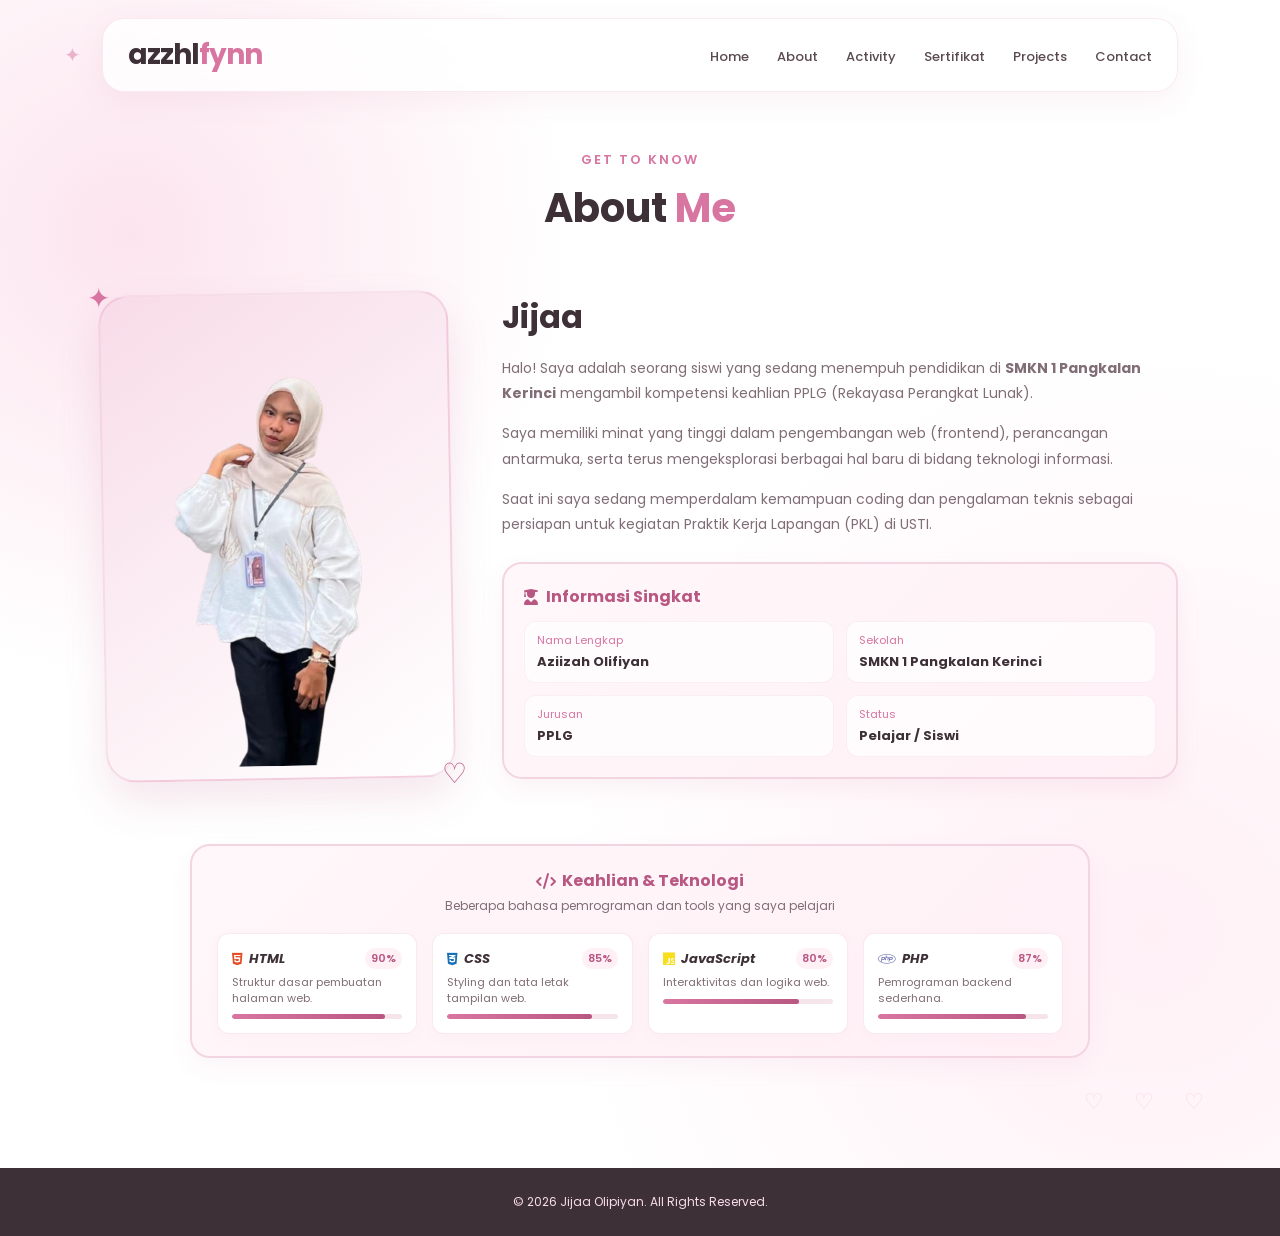
==== about.html @ a2d40b9c "Rapikan struktur portfolio" ====
<!DOCTYPE html>
<html lang="id">

<head>
    <meta charset="UTF-8">
    <meta name="viewport" content="width=device-width, initial-scale=1.0">
    <title>About - Jijaa Olipiyan</title>
    <link rel="stylesheet" href="../css/style.css">
    <link rel="stylesheet" href="https://cdnjs.cloudflare.com/ajax/libs/font-awesome/6.5.2/css/all.min.css">
    <link rel="preconnect" href="https://fonts.googleapis.com">
    <link rel="preconnect" href="https://fonts.gstatic.com" crossorigin>
    <link href="https://fonts.googleapis.com/css2?family=Poppins:wght@300;400;500;600;700&display=swap" rel="stylesheet">
</head>

<body>

    <header>
        <nav class="navbar">
            <div class="logo">
                azzhl<span>fynn</span>
            </div>
            <ul class="nav-menu">
                <li><a href="index.html">Home</a></li>
                <li><a href="about.html" class="active">About</a></li>
                <li><a href="activity.html">Activity</a></li>
                <li><a href="sertifikat.html">Sertifikat</a></li>
                <li><a href="projects.html">Projects</a></li>
                <li><a href="contact.html">Contact</a></li>
            </ul>
        </nav>
    </header>

    <section class="about" id="about" style="padding-top: 150px;">
        <div class="section-title">
            <p>Get To Know</p>
            <h2>About <span>Me</span></h2>
        </div>

        <div class="about-content">
            <div class="about-image-wrapper">
                <div class="about-decoration-top">✦</div>
                <div class="about-image">
                    <img src="../assets/jijaa.png" alt="About Foto">
                </div>
                <div class="about-decoration-bottom">♡</div>
            </div>

            <div class="about-text">
                <h3>Jijaa<span></span></h3>
                <p>
                    Halo! Saya adalah seorang siswi yang sedang menempuh pendidikan di <strong>SMKN 1 Pangkalan Kerinci</strong> mengambil kompetensi keahlian PPLG (Rekayasa Perangkat Lunak).
                </p>
                <p>
                    Saya memiliki minat yang tinggi dalam pengembangan web (frontend), perancangan antarmuka, serta terus mengeksplorasi berbagai hal baru di bidang teknologi informasi.
                </p>
                <p>
                        Saat ini saya sedang memperdalam kemampuan coding dan pengalaman teknis sebagai persiapan untuk kegiatan Praktik Kerja Lapangan (PKL) di USTI.
                    </p>

                <div class="about-biodata-box">
                    <h4><i class="fa-solid fa-user-graduate"></i> Informasi Singkat</h4>
                    <div class="biodata-grid">
                        <div class="biodata-item">
                            <span>Nama Lengkap</span>
                            <strong>Aziizah Olifiyan</strong>
                        </div>
                        <div class="biodata-item">
                            <span>Sekolah</span>
                            <strong>SMKN 1 Pangkalan Kerinci</strong>
                        </div>
                        <div class="biodata-item">
                            <span>Jurusan</span>
                            <strong>PPLG</strong>
                        </div>
                        <div class="biodata-item">
                            <span>Status</span>
                            <strong>Pelajar / Siswi</strong>
                        </div>
                    </div>
                </div>
            </div>
        </div>

        <div class="about-skills-center-container">
            <div class="skills-center-title">
                <h4><i class="fa-solid fa-code" style="color: var(--primary-green);"></i> Keahlian & Teknologi</h4>
                <p>Beberapa bahasa pemrograman dan tools yang saya pelajari</p>
            </div>
            <div class="skills-grid-unique">
                <div class="skill-unique-card">
                    <div class="skill-card-header">
                        <i><i class="fa-brands fa-html5" style="color: #e34f26;"></i> <span>HTML</span></i>
                        <span class="skill-badge-level">90%</span>
                    </div>
                    <p class="skill-desc">Struktur dasar pembuatan halaman web.</p>
                    <div class="skill-bar-mini"><div class="skill-progress html" style="width: 90%;"></div></div>
                </div>

                <div class="skill-unique-card">
                    <div class="skill-card-header">
                        <i><i class="fa-brands fa-css3-alt" style="color: #1572b6;"></i> <span>CSS</span></i>
                        <span class="skill-badge-level">85%</span>
                    </div>
                    <p class="skill-desc">Styling dan tata letak tampilan web.</p>
                    <div class="skill-bar-mini"><div class="skill-progress css" style="width: 85%;"></div></div>
                </div>

                <div class="skill-unique-card">
                    <div class="skill-card-header">
                        <i><i class="fa-brands fa-js" style="color: #f7df1e;"></i> <span>JavaScript</span></i>
                        <span class="skill-badge-level">80%</span>
                    </div>
                    <p class="skill-desc">Interaktivitas dan logika web.</p>
                    <div class="skill-bar-mini"><div class="skill-progress js" style="width: 80%;"></div></div>
                </div>

                <div class="skill-unique-card">
                    <div class="skill-card-header">
                        <i><i class="fa-brands fa-php" style="color: #777bb4;"></i> <span>PHP</span></i>
                        <span class="skill-badge-level">87%</span>
                    </div>
                    <p class="skill-desc">Pemrograman backend sederhana.</p>
                    <div class="skill-bar-mini"><div class="skill-progress php" style="width: 87%;"></div></div>
                </div>
            </div>
        </div>
    </section>

    <footer>
        <p>© 2026 Jijaa Olipiyan. All Rights Reserved.</p>
    </footer>

</body>
---- css/style.css ----
/* =====================================================
   RESET
===================================================== */

* {
    margin: 0;
    padding: 0;
    box-sizing: border-box;
}

html {
    scroll-behavior: smooth;
}

body {
    font-family: "Poppins", sans-serif;
    background: #fff8fb;
    color: #3d3037;
    overflow-x: hidden;
}

a {
    text-decoration: none;
}

img {
    max-width: 100%;
    display: block;
}


/* =====================================================
   COLOR
===================================================== */

:root {
    --pink: #d875a1;
    --pink-dark: #b95783;
    --pink-light: #f8dce8;
    --pink-soft: #fff0f6;

    --cream: #fffafc;

    --text: #3d3037;
    --text-light: #806d76;

    --white: #ffffff;

    --shadow:
        0 15px 40px rgba(190, 91, 132, 0.12);
}


/* =====================================================
   NAVBAR
===================================================== */

header {
    position: fixed;
    top: 0;
    left: 0;

    width: 100%;

    z-index: 1000;

    padding: 18px 8%;
}

.navbar {
    max-width: 1200px;

    margin: auto;

    padding: 15px 25px;

    display: flex;
    align-items: center;
    justify-content: space-between;

    background: rgba(255, 255, 255, 0.82);

    backdrop-filter: blur(15px);

    border: 1px solid rgba(216, 117, 161, 0.15);

    border-radius: 22px;

    box-shadow:
        0 8px 30px rgba(190, 91, 132, 0.08);
}


/* LOGO */

.logo {
    font-size: 28px;

    font-weight: 700;

    color: var(--text);

    letter-spacing: -1px;
}

.logo span {
    color: var(--pink);
}


/* MENU */

.nav-menu {
    display: flex;

    align-items: center;

    gap: 28px;

    list-style: none;
}

.nav-menu a {
    color: #594950;

    font-size: 13px;

    font-weight: 500;

    transition: 0.3s ease;

    position: relative;
}

.nav-menu a::after {
    content: "";

    position: absolute;

    width: 0;
    height: 2px;

    left: 50%;
    bottom: -7px;

    background: var(--pink);

    border-radius: 10px;

    transform: translateX(-50%);

    transition: 0.3s ease;
}

.nav-menu a:hover {
    color: var(--pink-dark);
}

.nav-menu a:hover::after {
    width: 70%;
}


/* =====================================================
   GENERAL SECTION
===================================================== */

section {
    padding: 110px 8%;
}

.section-title {
    text-align: center;

    margin-bottom: 55px;
}

.section-title p {
    color: var(--pink);

    font-size: 13px;

    font-weight: 600;

    letter-spacing: 2px;

    text-transform: uppercase;

    margin-bottom: 8px;
}

.section-title h2 {
    font-size: 40px;

    color: var(--text);

    font-weight: 700;
}

.section-title h2 span {
    color: var(--pink);
}


/* =====================================================
   HOME
===================================================== */

.home {
    min-height: 100vh;

    padding: 150px 10% 100px;

    display: flex;

    align-items: center;

    justify-content: space-between;

    gap: 80px;

    position: relative;

    overflow: hidden;

    background:
        radial-gradient(
            circle at 80% 40%,
            #fce5ef 0,
            transparent 30%
        ),
        linear-gradient(
            135deg,
            #fffafd,
            #fff2f7
        );
}


/* Dekorasi */

.home::before {
    content: "";

    position: absolute;

    width: 350px;
    height: 350px;

    border-radius: 50%;

    background: #f8dce8;

    opacity: 0.35;

    top: -180px;
    left: -100px;
}

.home::after {
    content: "✦";

    position: absolute;

    color: var(--pink);

    font-size: 25px;

    right: 15%;
    top: 25%;

    animation: sparkle 2s infinite;
}


/* TEXT */

.home-text {
    max-width: 600px;

    position: relative;

    z-index: 2;

    animation: floatingText 3s ease-in-out infinite;
}

.hello {
    color: var(--pink);

    font-size: 18px;

    font-weight: 500;

    margin-bottom: 8px;
}

.home-text h1 {
    font-size: clamp(45px, 6vw, 72px);

    line-height: 1.05;

    color: var(--text);

    letter-spacing: -2px;

    margin-bottom: 15px;
}

.home-text h1 span {
    color: var(--pink);

    text-shadow:
        0 5px 20px rgba(216, 117, 161, 0.2);
}

.home-text h2 {
    font-size: 20px;

    font-weight: 500;

    color: #735d67;

    margin-bottom: 20px;
}

.description {
    max-width: 500px;

    color: var(--text-light);

    line-height: 1.8;

    font-size: 15px;

    margin-bottom: 30px;
}


/* BUTTON */

.home-buttons {
    display: flex;

    gap: 15px;

    flex-wrap: wrap;
}

.btn,
.btn-outline {
    padding: 13px 25px;

    border-radius: 50px;

    font-size: 14px;

    font-weight: 600;

    transition: 0.3s ease;
}

.btn {
    background: var(--pink);

    color: white;

    box-shadow:
        0 10px 25px rgba(216, 117, 161, 0.25);
}

.btn:hover {
    background: var(--pink-dark);

    transform: translateY(-4px);
}

.btn-outline {
    color: var(--pink);

    border: 1.5px solid var(--pink);

    background: rgba(255, 255, 255, 0.5);
}

.btn-outline:hover {
    background: var(--pink);

    color: white;

    transform: translateY(-4px);
}

/* =====================================================
   HOME SCHOOL CARD & LOGO STYLING
===================================================== */

/* =====================================================
   PENYESUAIAN POSISI LOGO DAN SUBTITLE HOME
===================================================== */

.home-school-card {
    display: flex;
    align-items: center;
    gap: 14px;
    background: rgba(255, 255, 255, 0.9);
    backdrop-filter: blur(10px);
    border: 1.5px solid rgba(216, 117, 161, 0.25);
    padding: 10px 18px;
    border-radius: 18px;
    margin-top: 15px;
    margin-bottom: 15px;
    width: fit-content;
    box-shadow: 0 10px 25px rgba(190, 91, 132, 0.08);
    transition: transform 0.3s ease;
}

.home-school-card:hover {
    transform: translateY(-3px);
}

.home-school-logo {
    width: 40px;
    height: 40px;
    object-fit: cover;
    border-radius: 50%;
    border: 1.5px solid var(--pink);
}

.home-school-info {
    display: flex;
    flex-direction: column;
}

.home-school-info span {
    font-size: 11px;
    font-weight: 600;
    color: var(--pink);
    text-transform: uppercase;
    letter-spacing: 0.5px;
}

.home-school-info strong {
    font-size: 13px;
    font-weight: 700;
    color: var(--text);
}

.home-subtitle-role {
    font-size: 18px;
    font-weight: 600;
    color: var(--pink-dark);
    margin-bottom: 15px;
}

/* Responsif untuk HP */
@media (max-width: 768px) {
    .home-school-card {
        margin-left: auto;
        margin-right: auto;
    }
    .home-subtitle-role {
        text-align: center;
    }
}
/* =====================================================
   HOME SCHOOL BADGE & LOGO STYLING
===================================================== */

.home-school-badge {
    display: flex;
    align-items: center;
    gap: 15px;
    background: rgba(255, 255, 255, 0.85);
    backdrop-filter: blur(10px);
    border: 1.5px solid rgba(216, 117, 161, 0.2);
    padding: 10px 18px;
    border-radius: 20px;
    margin-bottom: 20px;
    width: fit-content;
    box-shadow: 0 8px 20px rgba(190, 91, 132, 0.08);
}

.school-logo {
    width: 42px;
    height: 42px;
    object-fit: contain;
    border-radius: 50%;
}

.school-text-info {
    display: flex;
    flex-direction: column;
}

.school-name {
    font-size: 14px;
    font-weight: 700;
    color: var(--pink-dark);
    letter-spacing: 0.5px;
}

.school-major {
    font-size: 12px;
    font-weight: 500;
    color: var(--text-light);
}

/* Responsif untuk Tampilan Mobile */
@media (max-width: 768px) {
    .home-school-badge {
        margin-left: auto;
        margin-right: auto;
    }
}

/* =====================================================
   HOME IMAGE
===================================================== */

.home-image {
    position: relative;

    z-index: 2;

    animation: floatingImage 3.5s ease-in-out infinite;
}


/* Sparkle */

.home-image::before {
    content: "✦";

    position: absolute;

    top: 10px;
    left: -25px;

    color: var(--pink);

    font-size: 30px;

    z-index: 5;

    animation: sparkle 1.8s ease-in-out infinite;
}

.home-image::after {
    content: "✦";

    position: absolute;

    right: -20px;
    bottom: 35px;

    color: #e99abc;

    font-size: 20px;

    z-index: 5;

    animation: sparkle 2s ease-in-out infinite 0.7s;
}


/* PHOTO */

.image-circle {
    width: 330px;
    padding: 12px;

    background: linear-gradient(
        145deg,
        #f8dce8,
        #ffffff
    );

    border-radius: 35px;

    box-shadow:
        0 25px 60px rgba(190, 91, 132, 0.18);

    position: relative;
}

.image-circle::before {
    content: "";

    position: absolute;

    inset: -10px;

    border: 2px dashed #e8a9c3;

    border-radius: 42px;

    z-index: -1;

    animation: rotateBorder 12s linear infinite;
}

.image-circle img {
    width: 100%;
    height: auto;

    display: block;

    border-radius: 27px;
}


/* =====================================================
   ABOUT ME - EXTRA DESIGN
===================================================== */

.about {
    position: relative;
    overflow: hidden;

    background:
        radial-gradient(
            circle at 90% 20%,
            #fce4ee,
            transparent 25%
        ),
        #ffffff;
}


/* dekorasi background */

.about::before {
    content: "✦";

    position: absolute;

    top: 100px;
    left: 7%;

    font-size: 30px;

    color: #e7a3bd;

    opacity: 0.7;
}

.about::after {
    content: "♡";

    position: absolute;

    bottom: 100px;
    right: 8%;

    font-size: 45px;

    color: #f0bfd1;

    opacity: 0.5;
}


/* =====================================================
   ABOUT ME (STYLING BARU & LEBIH RAME)
===================================================== */

.about {
    position: relative;
    overflow: hidden;
    background: radial-gradient(circle at 10% 20%, #fce4ee 0, transparent 30%),
                radial-gradient(circle at 90% 80%, #fff0f6 0, transparent 40%),
                #ffffff;
}

/* Dekorasi Rame */
.about::before {
    content: "✦ ✧ ✦";
    position: absolute;
    top: 40px;
    left: 5%;
    font-size: 20px;
    color: #df8caf;
    opacity: 0.6;
    letter-spacing: 10px;
}

.about::after {
    content: "♡ ♡ ♡";
    position: absolute;
    bottom: 50px;
    right: 5%;
    font-size: 22px;
    color: #f0bfd1;
    opacity: 0.5;
    letter-spacing: 12px;
}

.about-content {
    max-width: 1100px;
    margin: auto;
    display: grid;
    grid-template-columns: 350px 1fr;
    gap: 50px;
    align-items: start;
}

/* FOTO KIRI DENGAN HIASAN */
.about-image-wrapper {
    position: relative;
    text-align: center;
}

.about-image {
    width: 100%;
    padding: 12px;
    background: linear-gradient(145deg, #f8dce8, #ffffff);
    border-radius: 30px;
    box-shadow: 0 20px 40px rgba(190, 91, 132, 0.15);
    border: 2px solid rgba(216, 117, 161, 0.2);
    position: relative;
    transform: rotate(-1deg);
    transition: 0.3s;
}

.about-image:hover {
    transform: rotate(0deg) scale(1.02);
}

.about-image img {
    width: 100%;
    border-radius: 20px;
    display: block;
}

.about-decoration-top {
    position: absolute;
    top: -15px;
    left: -15px;
    font-size: 28px;
    color: var(--pink);
    animation: sparkle 2s infinite;
    z-index: 2;
}

.about-decoration-bottom {
    position: absolute;
    bottom: -15px;
    right: -15px;
    font-size: 28px;
    color: var(--pink-dark);
    z-index: 2;
}

/* TEKS KANAN */
.about-text {
    position: relative;
}

.about-badge {
    display: inline-block;
    padding: 6px 16px;
    margin-bottom: 12px;
    background: #fff0f6;
    color: var(--pink-dark);
    border: 1.5px dashed var(--pink);
    border-radius: 50px;
    font-size: 12px;
    font-weight: 600;
}

.about-text h3 {
    font-size: 32px;
    margin-bottom: 15px;
    color: var(--text);
}

.about-text h3 span {
    color: var(--pink);
}

.about-text > p {
    color: var(--text-light);
    font-size: 14px;
    line-height: 1.8;
    margin-bottom: 15px;
}

/* KOTAK BIODATA YANG DITONJOLKAN */
.about-biodata-box {
    background: linear-gradient(135deg, #fff7fa, #fff0f6);
    border: 2px solid #f3d5e2;
    border-radius: 20px;
    padding: 20px;
    margin: 25px 0;
    box-shadow: 0 10px 25px rgba(190, 91, 132, 0.08);
}

.about-biodata-box h4 {
    font-size: 16px;
    color: var(--pink-dark);
    margin-bottom: 12px;
    display: flex;
    align-items: center;
    gap: 8px;
}

.biodata-grid {
    display: grid;
    grid-template-columns: repeat(2, 1fr);
    gap: 12px;
}

.biodata-item {
    font-size: 13px;
    color: var(--text-light);
    background: rgba(255, 255, 255, 0.7);
    padding: 10px 12px;
    border-radius: 12px;
    border: 1px solid rgba(216, 117, 161, 0.1);
}

.biodata-item span {
    display: block;
    font-size: 11px;
    color: var(--pink);
    margin-bottom: 3px;
}

.biodata-item strong {
    color: var(--text);
    font-size: 13px;
}

/* =====================================================
   SKILL BAR DI DALAM ABOUT ME
===================================================== */

.about-skills-center-container {
    max-width: 900px; /* Ukuran lebar maksimal lebih pas/tidak terlalu besar */
    margin: 40px auto 0 auto;
    background: linear-gradient(135deg, #fff7fa, #fff0f6);
    border: 2px solid #f3d5e2;
    border-radius: 20px;
    padding: 22px 25px; /* Padding lebih kecil & compact */
    box-shadow: 0 10px 25px rgba(190, 91, 132, 0.06);
}

.skills-center-title {
    text-align: center;
    margin-bottom: 18px;
}

.skills-center-title h4 {
    font-size: 16px;
    color: var(--pink-dark);
    margin-bottom: 4px;
    display: flex;
    align-items: center;
    justify-content: center;
    gap: 6px;
}

.skills-center-title p {
    font-size: 12px;
    color: var(--text-light);
}

.skills-grid-unique {
    display: grid;
    grid-template-columns: repeat(auto-fit, minmax(180px, 1fr)); /* Kolom lebih rapi dan ringkas */
    gap: 15px;
}

.skill-unique-card {
    background: var(--white);
    border-radius: 12px;
    padding: 14px; /* Ukuran dalam kartu dibuat pas/tidak oversized */
    border: 1px solid rgba(216, 117, 161, 0.15);
    box-shadow: 0 4px 15px rgba(190, 91, 132, 0.03);
    transition: transform 0.3s ease;
}

.skill-unique-card:hover {
    transform: translateY(-4px);
}

.skill-card-header {
    display: flex;
    justify-content: space-between;
    align-items: center;
    margin-bottom: 6px;
    font-size: 14px;
    font-weight: 700;
}

.skill-card-header i {
    display: flex;
    align-items: center;
    gap: 6px;
}

.skill-card-header i span {
    color: var(--text);
    font-size: 13px;
}

.skill-badge-level {
    font-size: 11px;
    font-weight: 600;
    background: var(--pink-soft);
    color: var(--pink-dark);
    padding: 2px 6px;
    border-radius: 15px;
}

.skill-desc {
    font-size: 11px; /* Ukuran teks penjelasan proporsional dan kecil */
    color: var(--text-light);
    line-height: 1.4;
    margin-bottom: 8px;
}

.skill-bar-mini {
    width: 100%;
    height: 5px; /* Bar skill lebih ramping */
    background: #f6e4eb;
    border-radius: 10px;
    overflow: hidden;
}

.skill-progress {
    height: 100%;
    border-radius: 10px;
    background: linear-gradient(90deg, var(--pink), var(--pink-dark));
}
/* Mengatur besar persentase warna pink */
.skill-progress.html { width: 95%; }
.skill-progress.css { width: 85%; }
.skill-progress.js { width: 80%; }
.skill-progress.php { width: 87%; }

/* =====================================================
   ACTIVITY
   Background lebih hidup + animasi cute
===================================================== */

.activity {
    background:
        radial-gradient(
            circle at 10% 20%,
            rgba(248, 190, 215, 0.45),
            transparent 22%
        ),
        radial-gradient(
            circle at 90% 75%,
            rgba(239, 190, 220, 0.35),
            transparent 25%
        ),
        radial-gradient(
            circle at 50% 100%,
            rgba(255, 220, 235, 0.5),
            transparent 30%
        ),
        linear-gradient(
            135deg,
            #fffafc 0%,
            #fff4f8 50%,
            #fff8fb 100%
        );

    position: relative;
    padding: 80px 8%;
    overflow: hidden;
}


/* =====================================================
   DEKORASI BINTANG
===================================================== */

.activity::before {
    content: "✦  ˚  ✧  ♡";
    
    position: absolute;

    top: 35px;
    left: 6%;

    color: var(--pink-light);

    font-size: 25px;

    letter-spacing: 25px;

    opacity: 0.7;

    animation: activitySparkle 4s ease-in-out infinite;

    pointer-events: none;
}


/* Dekorasi kanan bawah */

.activity::after {
    content: "♡  ✦  ˚  ✧";

    position: absolute;

    bottom: 35px;
    right: 6%;

    color: var(--pink-light);

    font-size: 25px;

    letter-spacing: 20px;

    opacity: 0.6;

    animation: activityFloat 5s ease-in-out infinite;

    pointer-events: none;
}


/* =====================================================
   LINGKARAN / BLOB BACKGROUND
===================================================== */

.activity-container {
    max-width: 1150px;

    margin: auto;

    display: grid;

    grid-template-columns: repeat(3, 1fr);

    gap: 30px;

    position: relative;

    z-index: 2;
}


/* Blob kiri */

.activity-container::before {
    content: "";

    position: absolute;

    width: 180px;
    height: 180px;

    border-radius: 50%;

    background:
        radial-gradient(
            circle,
            rgba(244, 170, 204, 0.25),
            rgba(244, 170, 204, 0)
        );

    top: -90px;
    left: -100px;

    animation: blobFloat 6s ease-in-out infinite;

    pointer-events: none;

    z-index: -1;
}


/* Blob kanan */

.activity-container::after {
    content: "";

    position: absolute;

    width: 220px;
    height: 220px;

    border-radius: 50%;

    background:
        radial-gradient(
            circle,
            rgba(226, 171, 220, 0.22),
            rgba(226, 171, 220, 0)
        );

    right: -120px;
    bottom: -100px;

    animation: blobFloatReverse 7s ease-in-out infinite;

    pointer-events: none;

    z-index: -1;
}


/* =====================================================
   CARD
   Tetap menggunakan desain card kamu
===================================================== */

.activity-card {
    background: white;

    border-radius: 24px;

    overflow: hidden;

    box-shadow:
        0 12px 35px rgba(190, 91, 132, 0.08);

    border: 1px solid #f6dbe6;

    transition:
        all 0.4s cubic-bezier(
            0.165,
            0.84,
            0.44,
            1
        );

    position: relative;

    /* Animasi masuk */
    animation: activityCardIn 0.8s ease both;
}


/* Card muncul bergantian */

.activity-card:nth-child(1) {
    animation-delay: 0.1s;
}

.activity-card:nth-child(2) {
    animation-delay: 0.25s;
}

.activity-card:nth-child(3) {
    animation-delay: 0.4s;
}

.activity-card:nth-child(4) {
    animation-delay: 0.55s;
}

.activity-card:nth-child(5) {
    animation-delay: 0.7s;
}

.activity-card:nth-child(6) {
    animation-delay: 0.85s;
}


.activity-card:hover {
    transform:
        translateY(-10px)
        rotate(0.8deg);

    box-shadow:
        0 22px 45px rgba(190, 91, 132, 0.18);

    border-color: var(--pink);
}


/* =====================================================
   GAMBAR
===================================================== */

.activity-img-wrapper {
    position: relative;

    width: 100%;

    height: 220px;

    overflow: hidden;
}


.activity-card img {
    width: 100%;

    height: 100%;

    object-fit: cover;

    transition: transform 0.6s ease;
}


.activity-card:hover img {
    transform: scale(1.08);
}


/* =====================================================
   BADGE
===================================================== */

.activity-badge-tag {
    position: absolute;

    top: 15px;
    right: 15px;

    background:
        rgba(216, 117, 161, 0.9);

    backdrop-filter: blur(5px);

    color: white;

    font-size: 11px;

    font-weight: 600;

    padding: 5px 12px;

    border-radius: 20px;

    box-shadow:
        0 4px 10px rgba(0, 0, 0, 0.1);

    z-index: 2;
}


/* =====================================================
   INFO
===================================================== */

.activity-info {
    padding: 22px;

    background: white;
}


.activity-info h3 {
    font-size: 17px;

    margin-bottom: 8px;

    color: var(--text);

    font-weight: 600;
}


.activity-info p {
    font-size: 12px;

    color: var(--text-light);

    line-height: 1.6;
}


/* =====================================================
   ANIMASI
===================================================== */


/* Bintang berkedip + bergerak */

@keyframes activitySparkle {

    0% {
        transform:
            translateY(0)
            rotate(0deg);

        opacity: 0.45;
    }

    50% {
        transform:
            translateY(-8px)
            rotate(8deg);

        opacity: 1;
    }

    100% {
        transform:
            translateY(0)
            rotate(0deg);

        opacity: 0.45;
    }
}


/* Hati melayang */

@keyframes activityFloat {

    0% {
        transform:
            translateY(0)
            rotate(0deg);

        opacity: 0.4;
    }

    50% {
        transform:
            translateY(-12px)
            rotate(-5deg);

        opacity: 0.8;
    }

    100% {
        transform:
            translateY(0)
            rotate(0deg);

        opacity: 0.4;
    }
}


/* Blob bergerak */

@keyframes blobFloat {

    0% {
        transform: translate(0, 0);
    }

    50% {
        transform: translate(25px, 15px);
    }

    100% {
        transform: translate(0, 0);
    }
}


@keyframes blobFloatReverse {

    0% {
        transform: translate(0, 0);
    }

    50% {
        transform: translate(-25px, -15px);
    }

    100% {
        transform: translate(0, 0);
    }
}


/* Card muncul dari bawah */

@keyframes activityCardIn {

    from {
        opacity: 0;

        transform:
            translateY(30px);
    }

    to {
        opacity: 1;

        transform:
            translateY(0);
    }
}


/* =====================================================
   RESPONSIVE
===================================================== */

@media (max-width: 900px) {

    .activity-container {
        grid-template-columns: repeat(2, 1fr);
    }

}


@media (max-width: 600px) {

    .activity-container {
        grid-template-columns: 1fr;
    }

    .activity::before,
    .activity::after {
        font-size: 18px;
    }

}
/* =====================================================
   SERTIFIKAT
   Elegant + Decorative
===================================================== */

.sertifikat {
    background:
        radial-gradient(
            circle at 15% 20%,
            rgba(246, 190, 215, 0.35),
            transparent 22%
        ),
        radial-gradient(
            circle at 85% 80%,
            rgba(231, 192, 220, 0.3),
            transparent 25%
        ),
        linear-gradient(
            135deg,
            #fff6fa,
            #fff
        );

    position: relative;

    overflow: hidden;
}


/* Dekorasi kiri atas */

.sertifikat::before {
    content: "✦  ✧  ♡";

    position: absolute;

    top: 60px;
    left: 7%;

    color: var(--pink-light);

    font-size: 24px;

    letter-spacing: 12px;

    opacity: 0.7;

    animation: sertifikatSparkle 4s ease-in-out infinite;
}


/* Dekorasi kanan bawah */

.sertifikat::after {
    content: "♡  ✦  ˚";

    position: absolute;

    bottom: 60px;
    right: 7%;

    color: var(--pink-light);

    font-size: 25px;

    letter-spacing: 12px;

    opacity: 0.6;

    animation: sertifikatFloat 5s ease-in-out infinite;
}


.sertifikat-container {
    display: flex;

    justify-content: center;

    align-items: center;

    margin-top: 40px;

    position: relative;

    z-index: 2;
}


/* Lingkaran dekorasi di belakang sertifikat */

.sertifikat-container::before {
    content: "";

    position: absolute;

    width: 500px;
    height: 500px;

    border-radius: 50%;

    background:
        radial-gradient(
            circle,
            rgba(244, 183, 210, 0.18),
            transparent 65%
        );

    animation: sertifikatGlow 6s ease-in-out infinite;

    z-index: -1;
}


/* CARD */

.sertifikat-card {
    width: 800px;

    max-width: 90%;

    padding: 14px;

    background: white;

    border-radius: 25px;

    box-shadow:
        0 20px 50px rgba(190, 91, 132, 0.15);

    transform: rotate(-1deg);

    transition: 0.4s ease;

    position: relative;

    border: 1px solid rgba(216, 117, 161, 0.15);

    animation: sertifikatAppear 1s ease both;
}


/* Bingkai tipis */

.sertifikat-card::before {
    content: "";

    position: absolute;

    inset: 6px;

    border: 1px dashed rgba(216, 117, 161, 0.25);

    border-radius: 20px;

    pointer-events: none;
}


/* Bintang kecil di sudut */

.sertifikat-card::after {
    content: "✦";

    position: absolute;

    top: -18px;
    right: -15px;

    font-size: 28px;

    color: var(--pink);

    animation: sertifikatStar 3s ease-in-out infinite;
}


.sertifikat-card:hover {
    transform:
        rotate(0deg)
        translateY(-8px)
        scale(1.01);

    box-shadow:
        0 25px 60px rgba(190, 91, 132, 0.2);
}


.sertifikat-card img {
    width: 100%;

    border-radius: 15px;

    display: block;
}


/* =====================================================
   ANIMASI SERTIFIKAT
===================================================== */

@keyframes sertifikatSparkle {

    0%,
    100% {
        transform: translateY(0) rotate(0deg);
        opacity: 0.45;
    }

    50% {
        transform: translateY(-8px) rotate(8deg);
        opacity: 1;
    }
}


@keyframes sertifikatFloat {

    0%,
    100% {
        transform: translateY(0);
        opacity: 0.4;
    }

    50% {
        transform: translateY(-12px);
        opacity: 0.8;
    }
}


@keyframes sertifikatGlow {

    0%,
    100% {
        transform: scale(0.95);
        opacity: 0.7;
    }

    50% {
        transform: scale(1.08);
        opacity: 1;
    }
}


@keyframes sertifikatAppear {

    from {
        opacity: 0;
        transform: translateY(30px) rotate(-3deg);
    }

    to {
        opacity: 1;
        transform: translateY(0) rotate(-1deg);
    }
}


@keyframes sertifikatStar {

    0%,
    100% {
        transform: rotate(0deg) scale(1);
    }

    50% {
        transform: rotate(20deg) scale(1.2);
    }
}

/* =====================================================
   PROJECTS
   Cute + Playful + Hover Floating
===================================================== */

.projects {
    background:
        radial-gradient(
            circle at 8% 20%,
            rgba(248, 190, 215, 0.35),
            transparent 22%
        ),
        radial-gradient(
            circle at 92% 75%,
            rgba(232, 194, 222, 0.35),
            transparent 25%
        ),
        linear-gradient(
            135deg,
            #fff,
            #fff8fb
        );

    position: relative;

    overflow: hidden;
}


/* =====================================================
   DEKORASI BACKGROUND
===================================================== */

.projects::before {
    content: "✦  ♡  ✧  ˚  ✦";

    position: absolute;

    top: 45px;
    left: 6%;

    color: var(--pink-light);

    font-size: 22px;

    letter-spacing: 15px;

    opacity: 0.65;

    animation: projectSparkle 4s ease-in-out infinite;

    pointer-events: none;
}


.projects::after {
    content: "♡  ✦  ˚  ✧";

    position: absolute;

    bottom: 45px;
    right: 6%;

    color: var(--pink-light);

    font-size: 24px;

    letter-spacing: 15px;

    opacity: 0.6;

    animation: projectFloatDecoration 5s ease-in-out infinite;

    pointer-events: none;
}


/* =====================================================
   PROJECT CONTAINER
===================================================== */

.project-container {
    max-width: 1150px;

    margin: auto;

    display: grid;

    grid-template-columns: repeat(3, 1fr);

    gap: 25px;

    position: relative;

    z-index: 2;
}


/* Dekorasi lingkaran belakang */

.project-container::before {
    content: "";

    position: absolute;

    width: 220px;
    height: 220px;

    border-radius: 50%;

    background:
        radial-gradient(
            circle,
            rgba(246, 180, 210, 0.22),
            transparent 68%
        );

    top: -100px;
    right: -90px;

    animation: projectBlob 7s ease-in-out infinite;

    z-index: -1;

    pointer-events: none;
}


/* =====================================================
   PROJECT CARD
===================================================== */

.project-card {
    background: #fff;

    border-radius: 25px;

    overflow: hidden;

    border: 1px solid #f3dce6;

    box-shadow:
        0 10px 30px rgba(190, 91, 132, 0.08);

    position: relative;

    transition:
        transform 0.45s ease,
        box-shadow 0.45s ease,
        border-color 0.45s ease;
}


/* =====================================================
   CARD MELAYANG SAAT KURSOR
===================================================== */

.project-card:hover {
    transform:
        translateY(-12px)
        scale(1.02);

    box-shadow:
        0 25px 55px rgba(190, 91, 132, 0.20);

    border-color: #e8b5ca;
}


/* =====================================================
   PROJECT IMAGE
===================================================== */

.project-image {
    height: 210px;

    overflow: hidden;

    background: var(--pink-soft);

    position: relative;
}


.project-image img {
    width: 100%;

    height: 100%;

    object-fit: cover;

    transition:
        transform 0.6s ease;
}


.project-card:hover .project-image img {
    transform: scale(1.08);
}


/* Kilau kecil saat hover */

.project-image::after {
    content: "✦";

    position: absolute;

    top: 12px;
    left: 15px;

    color: white;

    font-size: 18px;

    opacity: 0;

    transform:
        scale(0.5)
        rotate(-20deg);

    transition: 0.4s ease;

    text-shadow:
        0 2px 8px rgba(190, 91, 132, 0.4);
}


.project-card:hover .project-image::after {
    opacity: 1;

    transform:
        scale(1.2)
        rotate(15deg);
}


/* =====================================================
   PROJECT CONTENT
===================================================== */

.project-content {
    padding: 25px;

    position: relative;
}


/* Dekorasi kecil di pojok content */

.project-content::after {
    content: "♡";

    position: absolute;

    right: 18px;
    bottom: 18px;

    font-size: 18px;

    color: #f1bfd2;

    opacity: 0.6;

    transition: 0.4s ease;
}


.project-card:hover .project-content::after {
    transform:
        rotate(15deg)
        scale(1.2);

    color: var(--pink);

    opacity: 1;
}


.project-content h3 {
    font-size: 19px;

    margin-bottom: 10px;

    color: var(--text);
}


.project-content p {
    color: var(--text-light);

    font-size: 13px;

    line-height: 1.7;

    margin-bottom: 18px;
}


/* =====================================================
   PROJECT TAGS
===================================================== */

.project-tags {
    display: flex;

    gap: 8px;

    flex-wrap: wrap;

    margin-bottom: 20px;
}


.project-tags span {
    padding: 6px 12px;

    background: var(--pink-soft);

    color: var(--pink-dark);

    border-radius: 50px;

    font-size: 11px;

    font-weight: 600;

    transition:
        transform 0.3s ease,
        background 0.3s ease;
}


.project-tags span:hover {
    transform:
        translateY(-3px)
        rotate(-2deg);

    background: #f7d5e4;
}


/* =====================================================
   PROJECT BUTTON
===================================================== */

.project-btn {
    color: var(--pink-dark);

    font-size: 13px;

    font-weight: 600;

    transition:
        0.3s ease;
}


.project-btn:hover {
    color: var(--pink);

    letter-spacing: 0.5px;
}


/* =====================================================
   ANIMASI DEKORASI
===================================================== */

@keyframes projectSparkle {

    0%,
    100% {
        transform:
            translateY(0)
            rotate(0deg);

        opacity: 0.45;
    }

    50% {
        transform:
            translateY(-10px)
            rotate(8deg);

        opacity: 0.9;
    }
}


@keyframes projectFloatDecoration {

    0%,
    100% {
        transform:
            translateY(0)
            rotate(0deg);

        opacity: 0.45;
    }

    50% {
        transform:
            translateY(-12px)
            rotate(-6deg);

        opacity: 0.85;
    }
}


@keyframes projectBlob {

    0%,
    100% {
        transform:
            translate(0, 0)
            scale(1);
    }

    50% {
        transform:
            translate(-20px, 20px)
            scale(1.08);
    }
}


/* =====================================================
   RESPONSIVE
===================================================== */

@media (max-width: 900px) {

    .project-container {
        grid-template-columns: repeat(2, 1fr);
    }

}


@media (max-width: 600px) {

    .project-container {
        grid-template-columns: 1fr;
    }

    .projects::before,
    .projects::after {
        font-size: 16px;

        letter-spacing: 8px;
    }

}
/* =====================================================
   CONTACT
===================================================== */

.contact {
    min-height: 80vh;

    padding: 100px 10%;

    display: flex;

    align-items: center;

    justify-content: center;

    background:
        radial-gradient(
            circle at 15% 30%,
            #f8dce8 0,
            transparent 25%
        ),
        linear-gradient(
            135deg,
            #fff7fa,
            #fce8f0
        );

    position: relative;

    overflow: hidden;
}


/* DECORATION */

.contact::before {
    content: "✦";

    position: absolute;

    top: 15%;
    left: 8%;

    color: #df8caf;

    font-size: 30px;

    animation: sparkle 2s infinite;
}

.contact::after {
    content: "✦";

    position: absolute;

    right: 10%;
    bottom: 15%;

    color: #df8caf;

    font-size: 25px;

    animation: sparkle 2.5s infinite;
}


/* CONTENT */

.contact-content {
    width: 100%;

    max-width: 1100px;

    display: grid;

    grid-template-columns: 1fr 1fr;

    gap: 70px;

    align-items: center;

    position: relative;

    z-index: 2;
}


/* TEXT */

.contact-text {
    text-align: left;
}

.contact-subtitle {
    color: var(--pink);

    font-size: 14px;

    font-weight: 600;

    letter-spacing: 2px;

    margin-bottom: 15px;
}

.contact-text h2 {
    font-size: 55px;

    line-height: 1.1;

    color: var(--text);

    margin-bottom: 25px;
}

.contact-text h2 span {
    color: var(--pink);
}

.contact-text > p:last-child {
    max-width: 500px;

    color: var(--text-light);

    line-height: 1.8;

    font-size: 15px;
}


/* =====================================================
   CONTACT ICON + LABEL
===================================================== */

.contact-icon {
    height: 130px;

    display: flex;
    flex-direction: column;
    justify-content: center;
    align-items: center;

    gap: 10px;

    border-radius: 25px;

    background:
        linear-gradient(
            145deg,
            #fff5f9,
            #fce4ee
        );

    color: var(--pink);

    font-size: 32px;

    text-decoration: none;

    transition: 0.3s ease;

    position: relative;

    border: 1px solid rgba(216, 117, 161, 0.12);
}


/* LABEL */

.contact-icon::before {
    font-size: 14px;

    font-weight: 600;

    letter-spacing: 0.5px;

    color: #9b657d;

    background: rgba(255, 255, 255, 0.7);

    padding: 5px 13px;

    border-radius: 50px;

    transition: 0.3s ease;
}


/* NAMA SOSIAL MEDIA */

.contact-icon:nth-child(1)::before {
    content: "Instagram";
}

.contact-icon:nth-child(2)::before {
    content: "TikTok";
}

.contact-icon:nth-child(3)::before {
    content: "WhatsApp";
}


/* BINTANG KECIL */

.contact-icon::after {
    content: "✦";

    position: absolute;

    top: 10px;
    right: 15px;

    font-size: 13px;

    color: #df8caf;

    opacity: 0.6;

    transition: 0.3s ease;
}


/* HOVER */

.contact-icon:hover {
    background:
        linear-gradient(
            145deg,
            #e99abd,
            #d875a1
        );

    color: white;

    transform: translateY(-8px) scale(1.03);

    box-shadow:
        0 15px 30px rgba(194, 97, 140, 0.25);
}


/* LABEL SAAT HOVER */

.contact-icon:hover::before {
    background: rgba(255, 255, 255, 0.25);

    color: white;

    transform: translateY(-2px);
}


/* BINTANG SAAT HOVER */

.contact-icon:hover::after {
    color: white;

    transform: rotate(20deg) scale(1.2);
}

/* =====================================================
   FOOTER
===================================================== */

footer {
    padding: 25px;

    text-align: center;

    background: #3d3037;

    color: #f8dce8;

    font-size: 12px;
}


/* =====================================================
   ANIMATIONS
===================================================== */

@keyframes floatingText {

    0%,
    100% {
        transform: translateY(0);
    }

    50% {
        transform: translateY(-15px);
    }
}


@keyframes floatingImage {

    0%,
    100% {
        transform: translateY(0);
    }

    50% {
        transform: translateY(-22px);
    }
}


@keyframes sparkle {

    0%,
    100% {
        opacity: 0.2;

        transform:
            scale(0.6)
            rotate(0deg);
    }

    50% {
        opacity: 1;

        transform:
            scale(1.3)
            rotate(90deg);
    }
}


@keyframes rotateBorder {

    from {
        transform: rotate(0deg);
    }

    to {
        transform: rotate(360deg);
    }
}


/* =====================================================
   RESPONSIVE TABLET
===================================================== */

@media (max-width: 1000px) {

    .nav-menu {
        gap: 15px;
    }

    .nav-menu a {
        font-size: 11px;
    }

    .home {
        gap: 40px;
    }

    .image-circle {
        width: 300px;
        height: 350px;
    }

    .skills-container,
    .project-container {
        grid-template-columns: repeat(2, 1fr);
    }

    .activity-container {
        grid-template-columns: repeat(2, 1fr);
    }

}


/* =====================================================
   RESPONSIVE MOBILE
===================================================== */

@media (max-width: 768px) {

    header {
        padding: 10px 5%;
    }

    .navbar {
        padding: 12px 18px;
    }

    .logo {
        font-size: 23px;
    }

    .nav-menu {
        gap: 10px;
    }

    .nav-menu a {
        font-size: 9px;
    }


    section {
        padding: 80px 6%;
    }


    /* HOME */

    .home {
        padding-top: 140px;

        flex-direction: column;

        text-align: center;

        gap: 50px;
    }

    .home-text {
        animation-duration: 4s;
    }

    .home-text h1 {
        font-size: 45px;
    }

    .home-text h2 {
        font-size: 16px;
    }

    .description {
        margin-left: auto;
        margin-right: auto;
    }

    .home-buttons {
        justify-content: center;
    }

    .image-circle {
        width: 260px;
        height: 310px;
    }


    /* ABOUT */

    .about-content {
        grid-template-columns: 1fr;

        gap: 40px;
    }

    .about-text {
        text-align: center;
    }

    .info {
        grid-template-columns: 1fr;
    }


    /* SKILLS */

    .skills-container {
        grid-template-columns: 1fr;
    }


    /* ACTIVITY */

    .activity-container {
        grid-template-columns: 1fr;
    }


    /* PROJECT */

    .project-container {
        grid-template-columns: 1fr;
    }


    /* SERTIFIKAT */

    .sertifikat-card {
        max-width: 100%;
    }


    /* CONTACT */

    .contact-content {
        grid-template-columns: 1fr;

        gap: 40px;
    }

    .contact-text {
        text-align: center;
    }

    .contact-text h2 {
        font-size: 40px;
    }

    .contact-social {
        transform: none;

        padding: 25px;
    }

}


/* =====================================================
   SMALL MOBILE
===================================================== */

@media (max-width: 480px) {

    .nav-menu {
        gap: 7px;
    }

    .nav-menu a {
        font-size: 8px;
    }

    .home-text h1 {
        font-size: 38px;
    }

    .section-title h2 {
        font-size: 32px;
    }

    .image-circle {
        width: 230px;
        height: 280px;
    }

    .contact-icon {
        height: 100px;

        font-size: 27px;
    }

}
/* =====================================================
   PAGE TRANSITION ANIMATION (HALUS & ELEGAN)
===================================================== */

body {
    animation: smoothFadeIn 0.4s cubic-bezier(0.4, 0, 0.2, 1) forwards;
}

@keyframes smoothFadeIn {
    from {
        opacity: 0;
        transform: translateY(6px); /* Pergerakan sangat tipis, tidak goyang */
    }
    to {
        opacity: 1;
        transform: translateY(0);
    }
}

/* Kelas untuk efek keluar yang lembut */
body.fade-out {
    opacity: 0;
    transform: translateY(-6px);
    transition: opacity 0.3s ease, transform 0.3s ease;
}
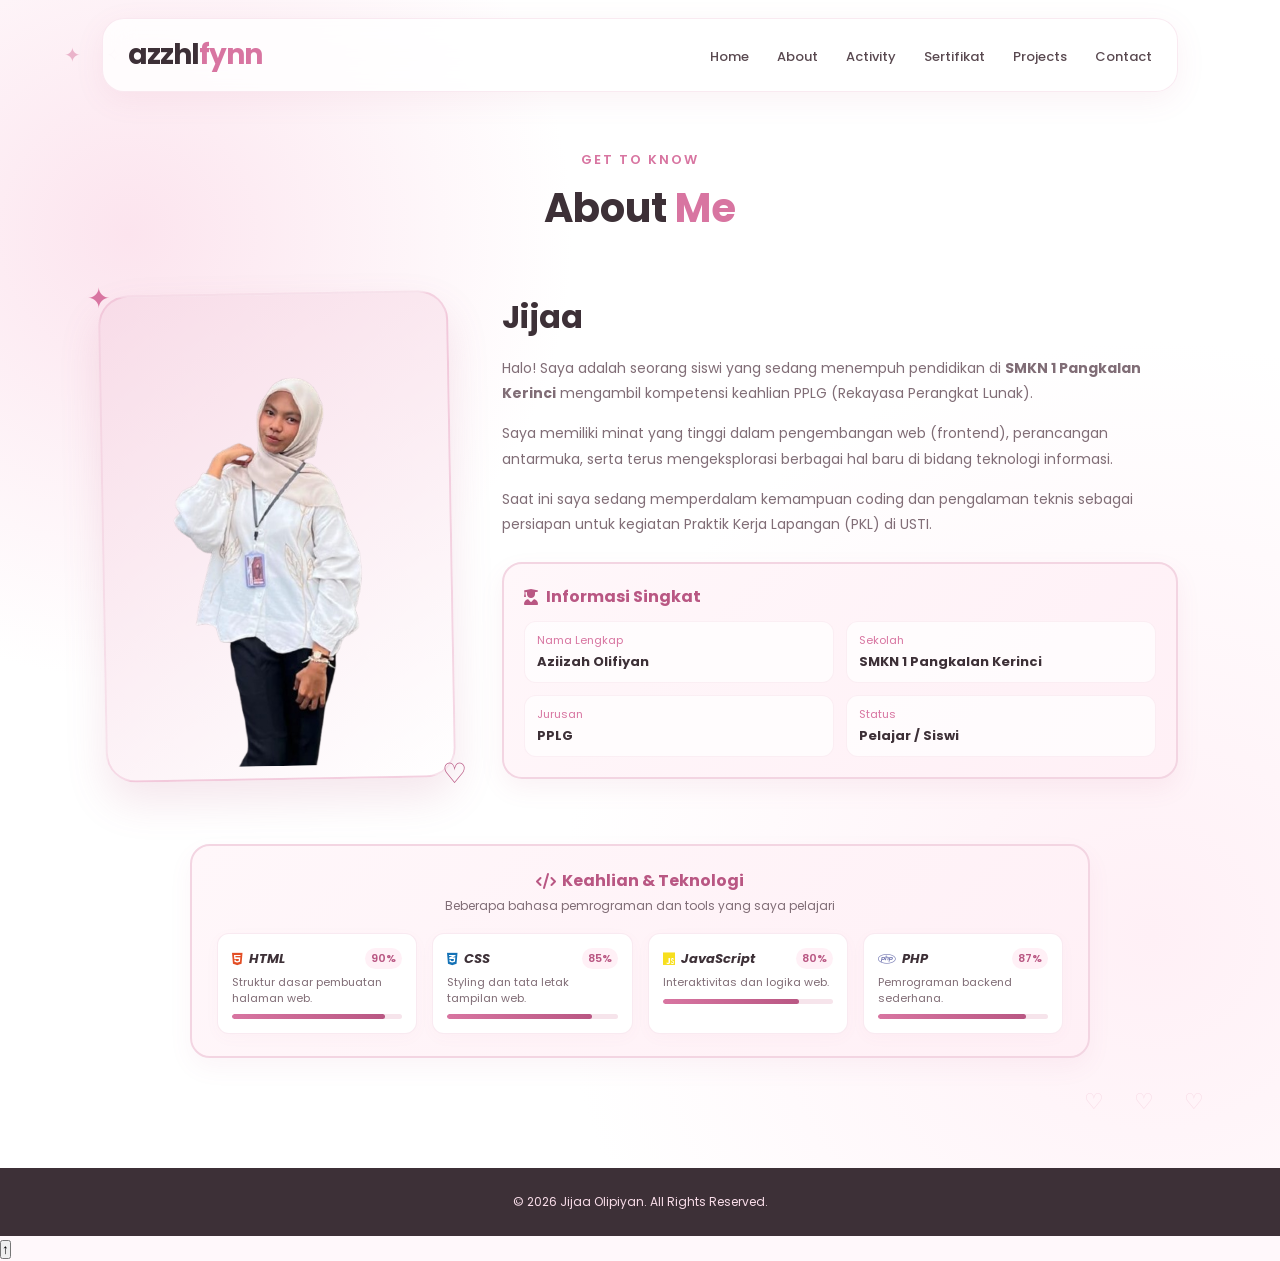
==== commit cc341634: "Perbaiki path dan hubungkan JavaScript" ====
--- a/about.html
+++ b/about.html
@@ -5,7 +5,7 @@
     <meta charset="UTF-8">
     <meta name="viewport" content="width=device-width, initial-scale=1.0">
     <title>About - Jijaa Olipiyan</title>
-    <link rel="stylesheet" href="../css/style.css">
+    <link rel="stylesheet" href="css/style.css">
     <link rel="stylesheet" href="https://cdnjs.cloudflare.com/ajax/libs/font-awesome/6.5.2/css/all.min.css">
     <link rel="preconnect" href="https://fonts.googleapis.com">
     <link rel="preconnect" href="https://fonts.gstatic.com" crossorigin>
@@ -40,7 +40,7 @@
             <div class="about-image-wrapper">
                 <div class="about-decoration-top">✦</div>
                 <div class="about-image">
-                    <img src="../assets/jijaa.png" alt="About Foto">
+                    <img src="assets/jijaa.png" alt="About Foto">
                 </div>
                 <div class="about-decoration-bottom">♡</div>
             </div>
@@ -129,7 +129,7 @@
     <footer>
         <p>© 2026 Jijaa Olipiyan. All Rights Reserved.</p>
     </footer>
+<script src="js/script.js"></script>
+</body>
+</html>
 
-</body>
-
-
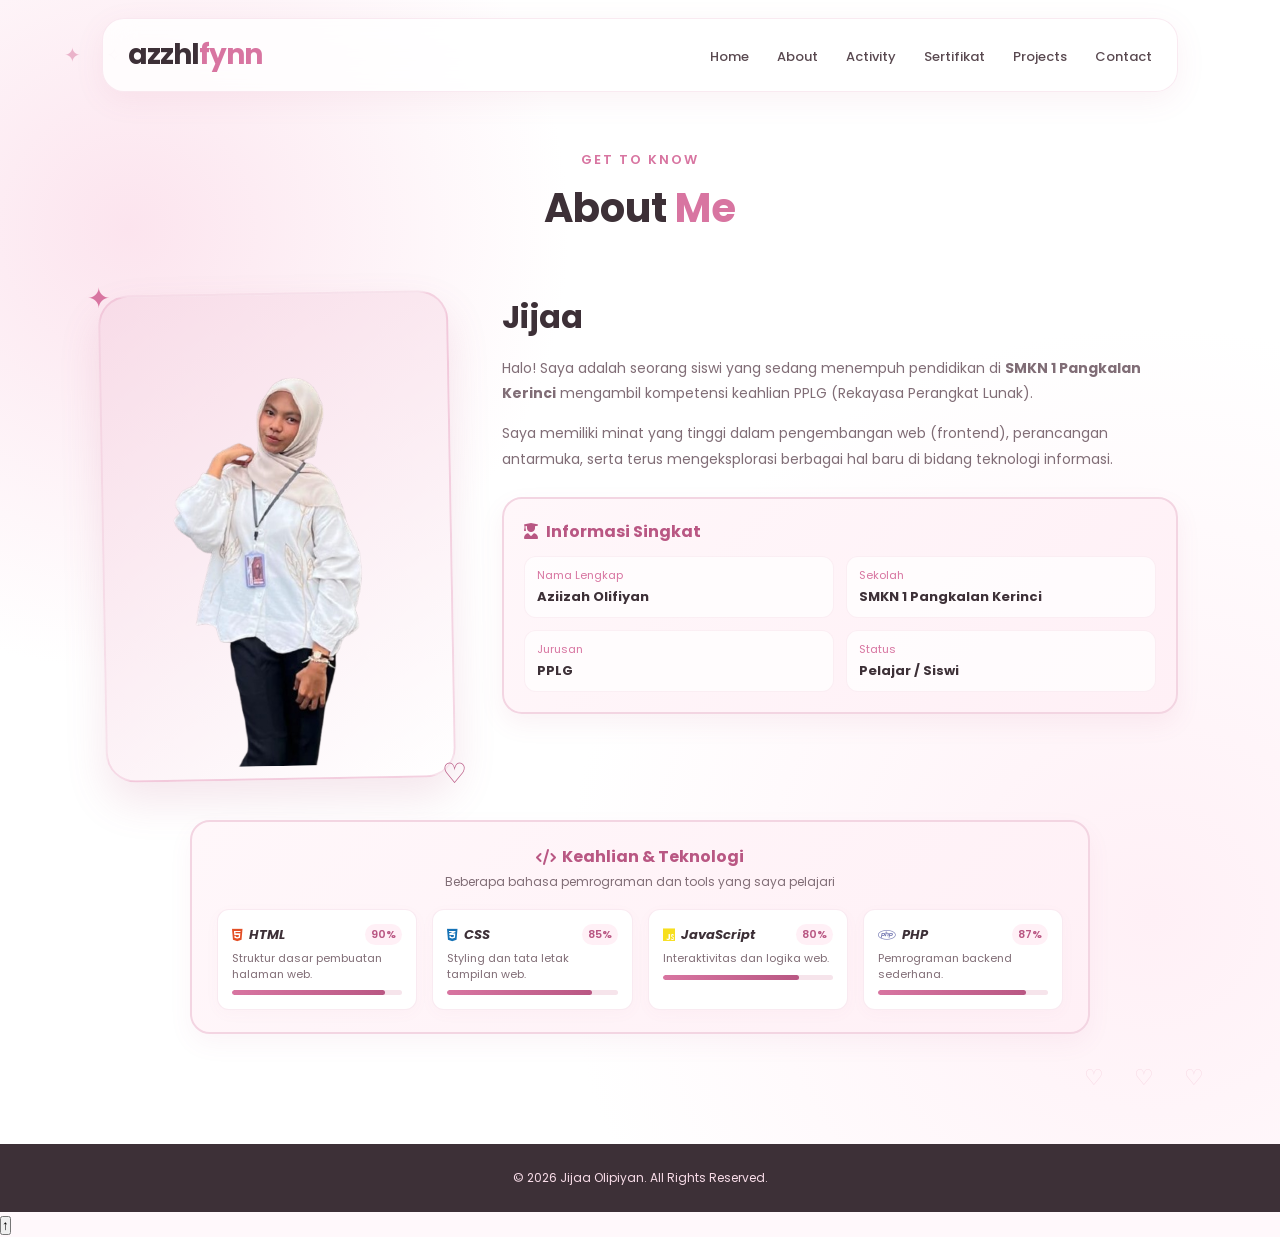
==== commit b2118d87: "Update website" ====
--- a/about.html
+++ b/about.html
@@ -53,9 +53,6 @@
                 <p>
                     Saya memiliki minat yang tinggi dalam pengembangan web (frontend), perancangan antarmuka, serta terus mengeksplorasi berbagai hal baru di bidang teknologi informasi.
                 </p>
-                <p>
-                        Saat ini saya sedang memperdalam kemampuan coding dan pengalaman teknis sebagai persiapan untuk kegiatan Praktik Kerja Lapangan (PKL) di USTI.
-                    </p>
 
                 <div class="about-biodata-box">
                     <h4><i class="fa-solid fa-user-graduate"></i> Informasi Singkat</h4>
--- a/css/style.css
+++ b/css/style.css
@@ -59,11 +59,8 @@
     position: fixed;
     top: 0;
     left: 0;
-
     width: 100%;
-
     z-index: 1000;
-
     padding: 18px 8%;
 }
 
@@ -160,6 +157,14 @@
     width: 70%;
 }
 
+/* MENU AKTIF */
+.nav-menu a.active {
+    color: var(--pink-dark);
+}
+
+.nav-menu a.active::after {
+    width: 70%;
+}
 
 /* =====================================================
    GENERAL SECTION
@@ -334,6 +339,49 @@
     font-size: 15px;
 
     margin-bottom: 30px;
+}
+
+/* =====================================================
+   HOME SOCIAL MEDIA
+===================================================== */
+
+.home-social {
+    display: flex;
+    align-items: center;
+    gap: 14px;
+    margin-top: 18px;
+}
+
+.home-social a {
+    width: 42px;
+    height: 42px;
+
+    display: flex;
+    align-items: center;
+    justify-content: center;
+
+    border-radius: 50%;
+
+    background: rgba(255, 255, 255, 0.85);
+    border: 1.5px solid rgba(216, 117, 161, 0.25);
+
+    color: var(--pink);
+
+    font-size: 19px;
+
+    box-shadow: 0 8px 20px rgba(190, 91, 132, 0.10);
+
+    transition: 0.3s ease;
+}
+
+.home-social a:hover {
+    transform: translateY(-5px);
+
+    background: var(--pink);
+
+    color: white;
+
+    box-shadow: 0 12px 25px rgba(190, 91, 132, 0.20);
 }
 
 
@@ -1532,20 +1580,17 @@
 
 .sertifikat-card {
     width: 800px;
-
     max-width: 90%;
-
     padding: 14px;
+    padding-bottom: 24px;
 
     background: white;
-
     border-radius: 25px;
 
     box-shadow:
         0 20px 50px rgba(190, 91, 132, 0.15);
 
     transform: rotate(-1deg);
-
     transition: 0.4s ease;
 
     position: relative;
@@ -1608,6 +1653,31 @@
     border-radius: 15px;
 
     display: block;
+}
+/* DESKRIPSI SERTIFIKAT */
+
+.sertifikat-info {
+    text-align: center;
+    padding: 18px 20px 5px;
+}
+
+.sertifikat-info h3 {
+    margin: 0 0 7px;
+
+    color: #3d3037;
+    font-size: 18px;
+    font-weight: 600;
+}
+
+.sertifikat-info p {
+    margin: 0 auto;
+
+    max-width: 600px;
+
+    color: #8a6f7b;
+    font-size: 13px;
+    line-height: 1.7;
+    font-weight: 400;
 }
 
 
@@ -2052,6 +2122,123 @@
 
 
 /* =====================================================
+   PROJECT IMAGE POPUP
+===================================================== */
+
+.project-modal {
+    display: none;
+
+    position: fixed;
+    inset: 0;
+
+    z-index: 9999;
+
+    background: rgba(45, 35, 40, 0.65);
+
+    backdrop-filter: blur(8px);
+
+    align-items: center;
+    justify-content: center;
+
+    padding: 30px;
+}
+
+.project-modal.show {
+    display: flex;
+}
+
+.project-modal-content {
+    position: relative;
+
+    max-width: 950px;
+    max-height: 90vh;
+
+    padding: 10px;
+
+    background: white;
+
+    border-radius: 25px;
+
+    box-shadow:
+        0 25px 70px rgba(190, 91, 132, 0.3);
+}
+
+.project-modal-content img {
+    display: block;
+
+    max-width: 100%;
+    max-height: 82vh;
+
+    width: auto;
+    height: auto;
+
+    object-fit: contain;
+
+    border-radius: 18px;
+}
+
+.project-modal-close {
+    position: absolute;
+
+    top: -15px;
+    right: -15px;
+
+    width: 42px;
+    height: 42px;
+
+    border: none;
+    border-radius: 50%;
+
+    background: var(--pink);
+    color: white;
+
+    font-size: 25px;
+
+    cursor: pointer;
+
+    z-index: 10;
+
+    box-shadow:
+        0 8px 20px rgba(190, 91, 132, 0.3);
+
+    transition: 0.3s ease;
+}
+
+.project-modal-close:hover {
+    background: var(--pink-dark);
+    transform: rotate(90deg);
+}
+
+/* MOBILE */
+@media (max-width: 768px) {
+
+    .project-modal {
+        padding: 20px;
+    }
+
+    .project-modal-content {
+        max-width: 100%;
+        padding: 8px;
+        border-radius: 18px;
+    }
+
+    .project-modal-content img {
+        max-height: 75vh;
+        border-radius: 12px;
+    }
+
+    .project-modal-close {
+        width: 35px;
+        height: 35px;
+
+        top: -10px;
+        right: -10px;
+
+        font-size: 21px;
+    }
+}
+
+/* =====================================================
    ANIMASI DEKORASI
 ===================================================== */
 
